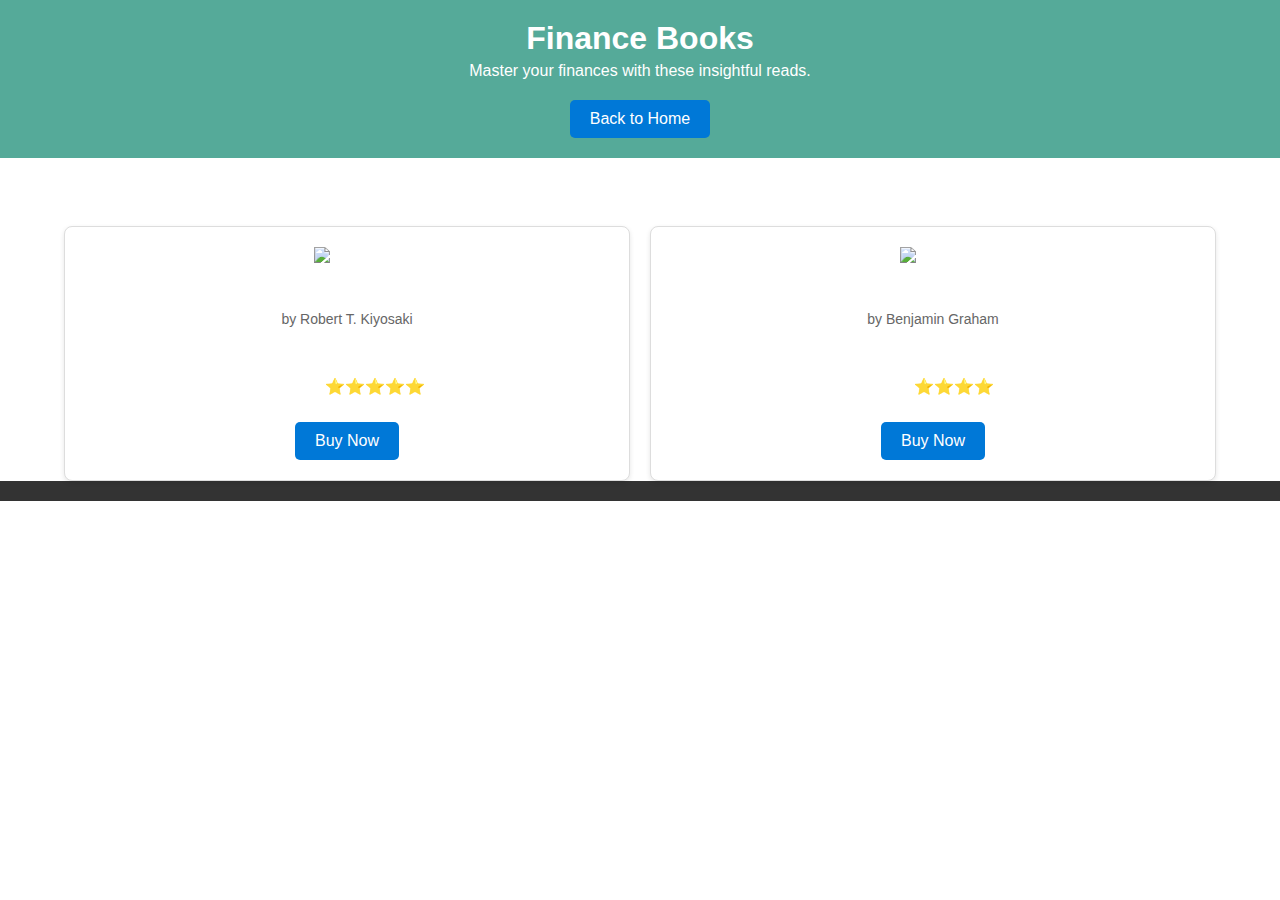
==== finance.html @ 20fa57d8 "added files manually 😖" ====
<!DOCTYPE html>
<html lang="en">
<head>
  <meta charset="UTF-8">
  <meta name="viewport" content="width=device-width, initial-scale=1.0">
  <title>Finance Books</title>
  <link rel="stylesheet" href="styles.css">
</head>
<body>
  <header class="header">
    <div class="container">
      <h1>Finance Books</h1>
      <p>Master your finances with these insightful reads.</p>
      <a href="index.html" class="btn">Back to Home</a>
    </div>
  </header>

  <main class="book-section">
    <div class="container">
      <h2>Top Picks</h2>
      <div class="book-grid">
        <div class="book-card">
          <img src="https://via.placeholder.com/150" alt="Book 1">
          <h3>Rich Dad Poor Dad</h3>
          <p class="author">by Robert T. Kiyosaki</p>
          <p class="review">Learn financial independence and smart investments...</p>
          <p class="rating">Rating: ⭐⭐⭐⭐⭐</p>
          <a href="https://www.amazon.com" target="_blank" class="btn">Buy Now</a>
        </div>
        <div class="book-card">
          <img src="https://via.placeholder.com/150" alt="Book 2">
          <h3>The Intelligent Investor</h3>
          <p class="author">by Benjamin Graham</p>
          <p class="review">A classic guide to value investing...</p>
          <p class="rating">Rating: ⭐⭐⭐⭐☆</p>
          <a href="https://www.amazon.com" target="_blank" class="btn">Buy Now</a>
        </div>
      </div>
    </div>
  </main>

  <footer class="footer">
   
  </footer>
</body>
</html>
---- styles.css ----
/* General Styles */
body {
  font-family: 'Arial', sans-serif;
  margin: 0;
  padding: 0;
  background-color: #f9f9f9;
  color: #333;
  background: url('#') no-repeat center center fixed;
  background-size: cover; /* Ensures the image covers the whole background */
  margin: 0;
  padding: 0;
  font-family: 'Arial', sans-serif;
  color: #fff; /* Text color for contrast */
  
}

.container {
  width: 90%;
  max-width: 1200px;
  margin: 0 auto;
}

/* Header */
.header {
  background-color: #5a9;
  color: #fff;
  text-align: center;
  padding: 20px 0;
}

.header h1 {
  margin: 0;
}

.header p {
  margin: 5px 0 20px;
}

.btn {
  display: inline-block;
  padding: 10px 20px;
  background-color: #0078d7;
  color: #fff;
  text-decoration: none;
  border-radius: 5px;
  transition: background-color 0.3s ease;
}

.btn:hover {
  background-color: #0056a6;
}

/* Categories */
.categories h2 {
  text-align: center;
  margin-bottom: 20px;
}

.category-grid {
  display: grid;
  grid-template-columns: repeat(auto-fit, minmax(200px, 1fr));
  gap: 20px;
}

.category-card {
  display: block;
  background-color: #fff;
  border: 1px solid #ddd;
  border-radius: 8px;
  text-align: center;
  padding: 20px;
  text-decoration: none;
  color: #333;
  box-shadow: 0 2px 5px rgba(0, 0, 0, 0.1);
}

.category-card:hover {
  background-color: #0078d7;
  color: #fff;
}

/* Books Section */
.book-section h2 {
  text-align: center;
  margin-bottom: 20px;
}

.book-grid {
  display: grid;
  grid-template-columns: repeat(auto-fit, minmax(250px, 1fr));
  gap: 20px;
}

.book-card {
  background-color: #fff;
  border: 1px solid #ddd;
  border-radius: 8px;
  padding: 20px;
  text-align: center;
  box-shadow: 0 2px 5px rgba(0, 0, 0, 0.1);
}

.book-card img {
  max-width: 100%;
  height: auto;
}

.book-card h3 {
  margin: 10px 0;
}

.book-card .author {
  font-size: 14px;
  color: #666;
}

.book-card .btn {
  margin-top: 10px;
}

/* Footer */
.footer {
  background-color: #333;
  color: #fff;
  text-align: center;
  padding: 10px 0;
}
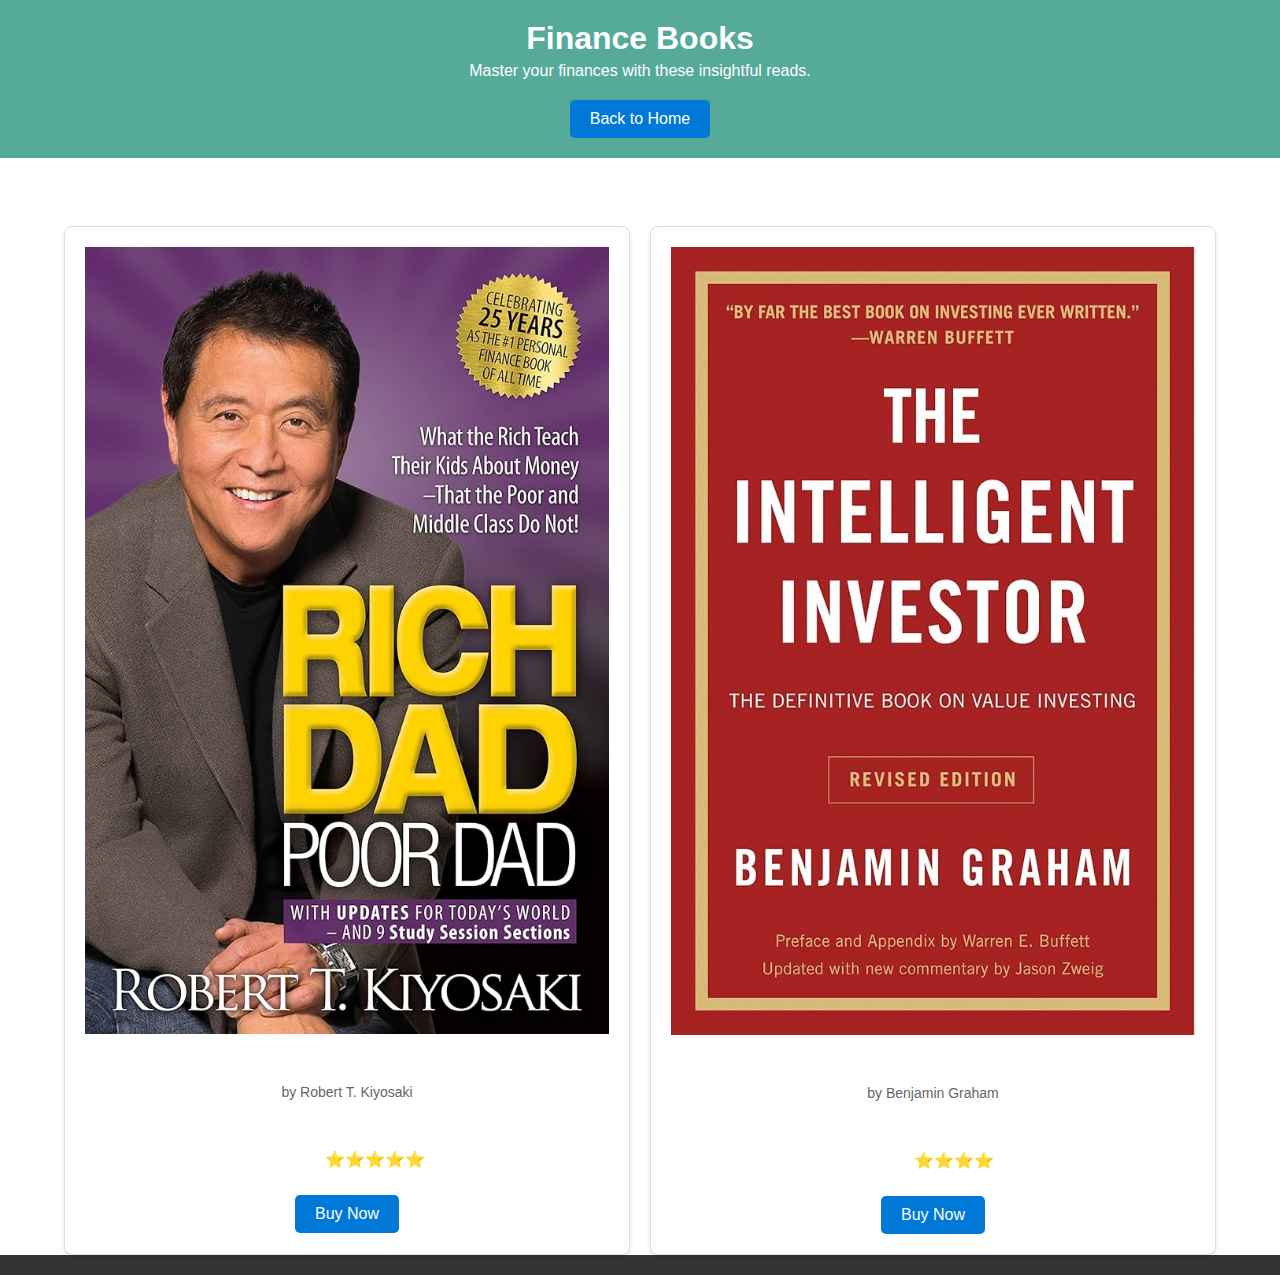
==== commit c918b3a7: "Update finance.html" ====
--- a/finance.html
+++ b/finance.html
@@ -20,7 +20,7 @@
       <h2>Top Picks</h2>
       <div class="book-grid">
         <div class="book-card">
-          <img src="https://via.placeholder.com/150" alt="Book 1">
+          <img src="richpoor.png" alt="Book 1">
           <h3>Rich Dad Poor Dad</h3>
           <p class="author">by Robert T. Kiyosaki</p>
           <p class="review">Learn financial independence and smart investments...</p>
@@ -28,7 +28,7 @@
           <a href="https://www.amazon.com" target="_blank" class="btn">Buy Now</a>
         </div>
         <div class="book-card">
-          <img src="https://via.placeholder.com/150" alt="Book 2">
+          <img src="intelligentinvestor.png" alt="Book 2">
           <h3>The Intelligent Investor</h3>
           <p class="author">by Benjamin Graham</p>
           <p class="review">A classic guide to value investing...</p>
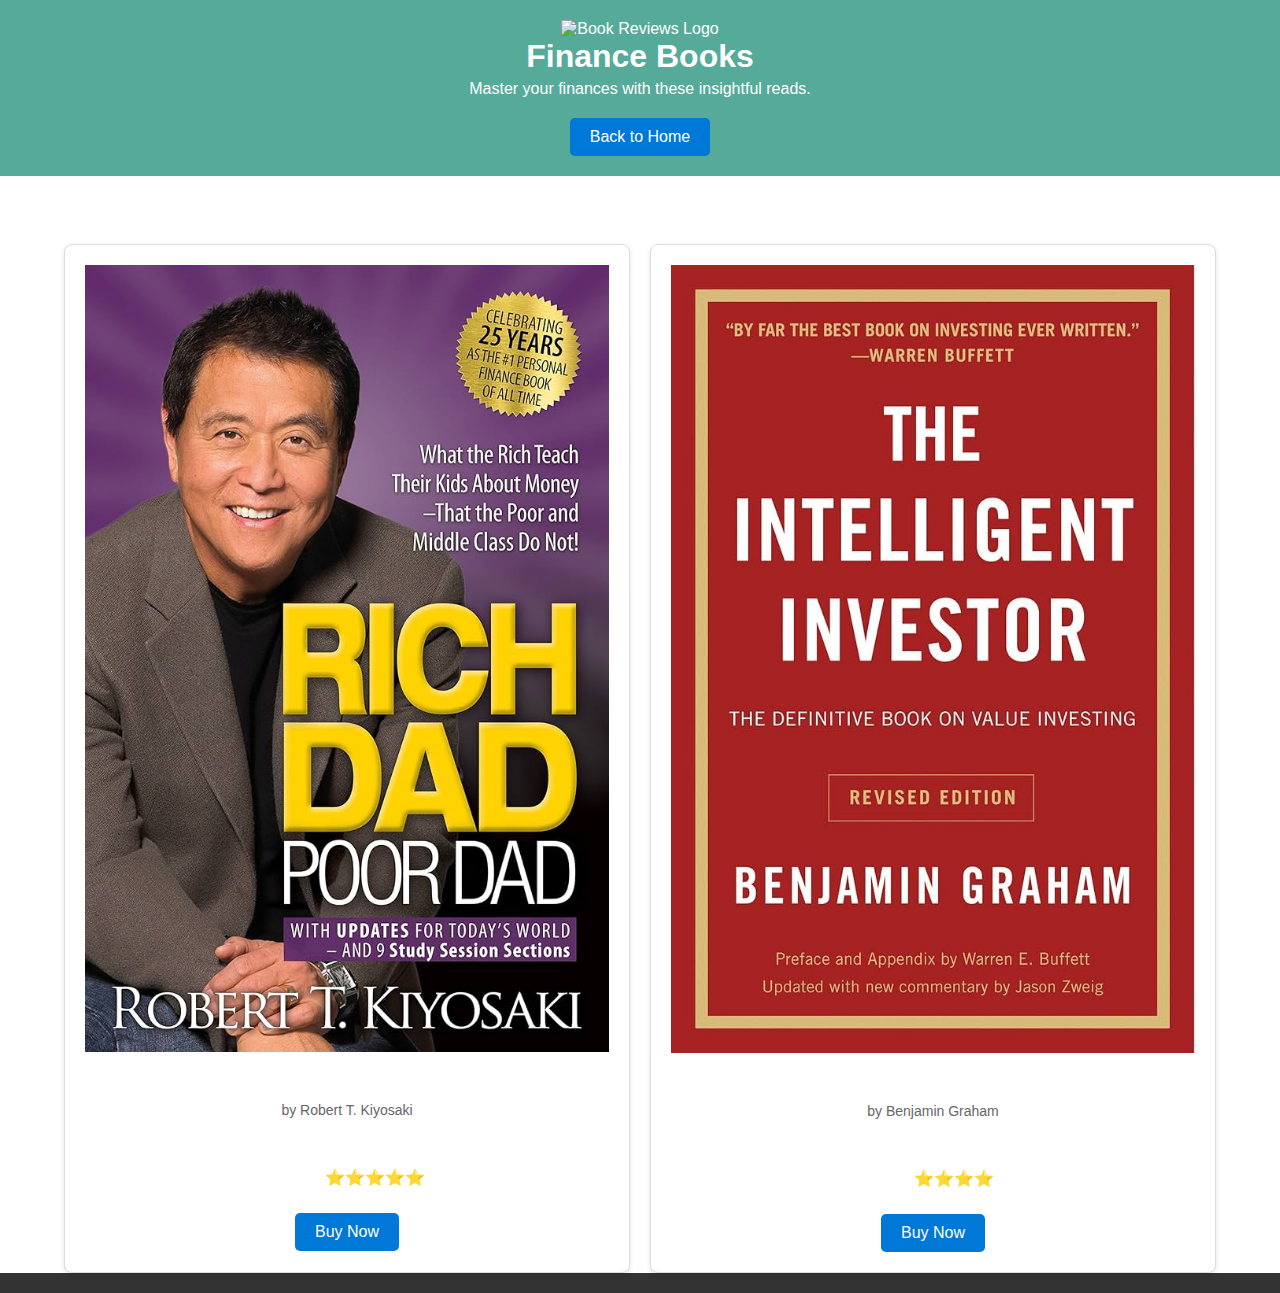
==== commit 3f9c5413: "Update finance.html" ====
--- a/finance.html
+++ b/finance.html
@@ -8,7 +8,9 @@
 </head>
 <body>
   <header class="header">
+    
     <div class="container">
+      <img src="logo.png" alt="Book Reviews Logo" class="logo">
       <h1>Finance Books</h1>
       <p>Master your finances with these insightful reads.</p>
       <a href="index.html" class="btn">Back to Home</a>
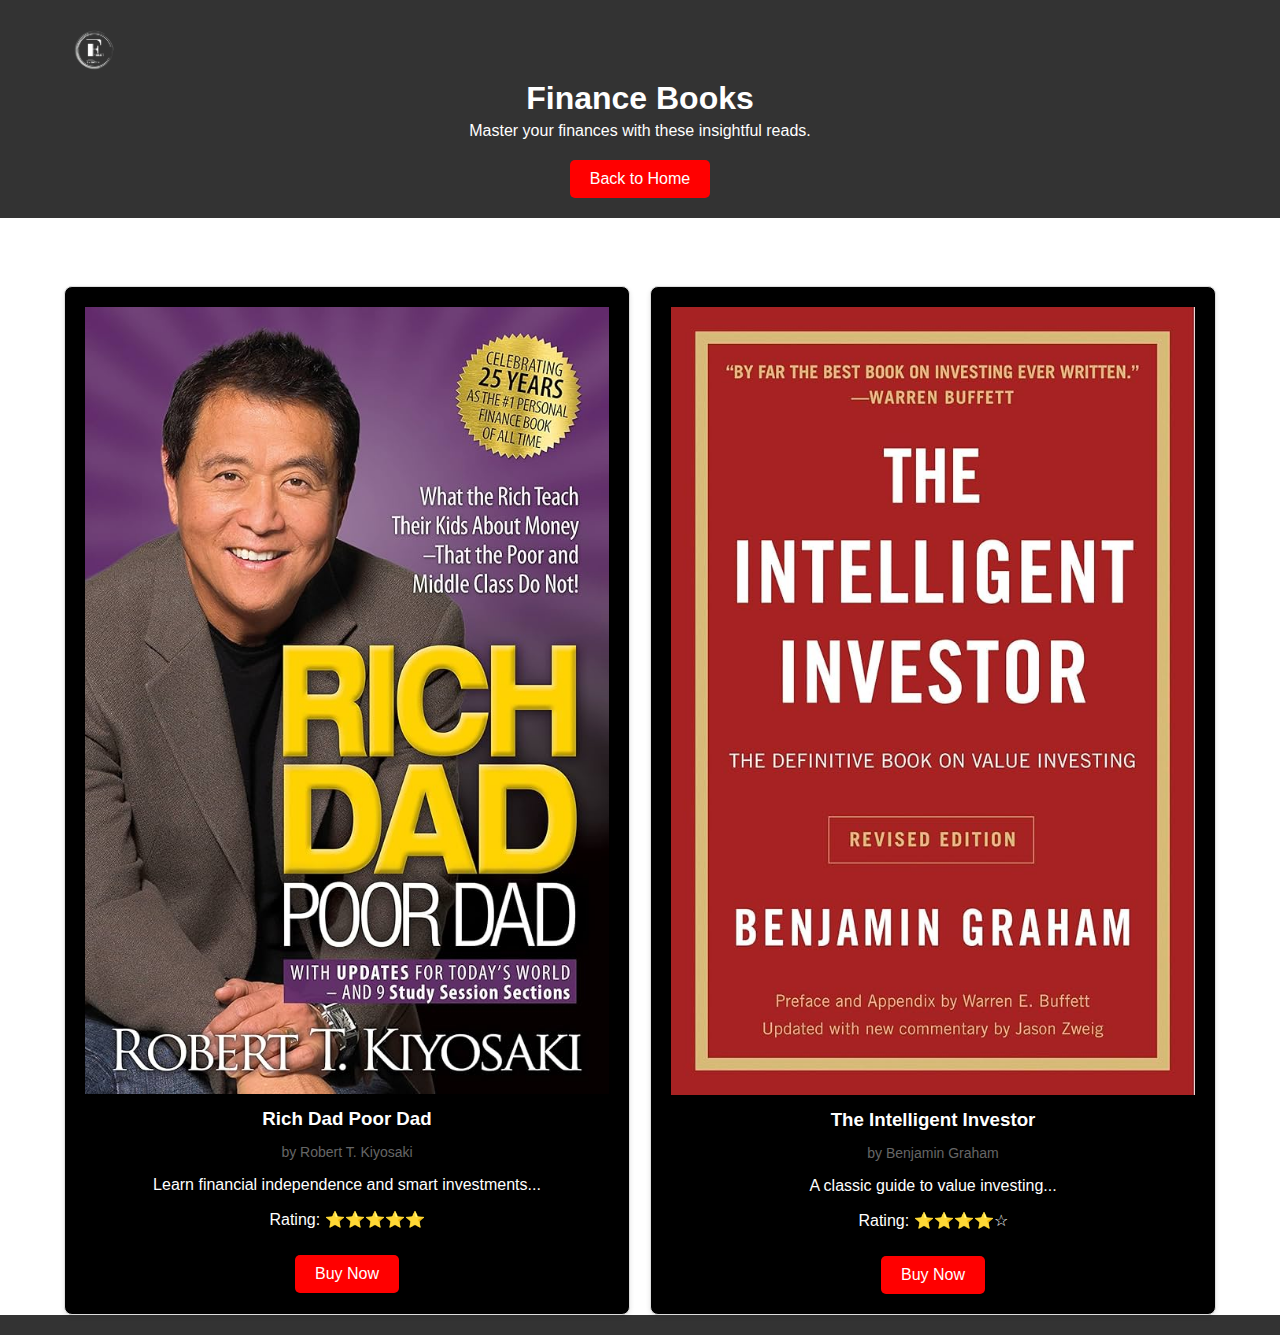
==== commit f6f51241: "Update finance.html" ====
--- a/finance.html
+++ b/finance.html
@@ -27,7 +27,7 @@
           <p class="author">by Robert T. Kiyosaki</p>
           <p class="review">Learn financial independence and smart investments...</p>
           <p class="rating">Rating: ⭐⭐⭐⭐⭐</p>
-          <a href="https://www.amazon.com" target="_blank" class="btn">Buy Now</a>
+          <a href="https://amzn.to/3B8lk24" target="_blank" class="btn">Buy Now</a>
         </div>
         <div class="book-card">
           <img src="intelligentinvestor.png" alt="Book 2">
@@ -35,7 +35,7 @@
           <p class="author">by Benjamin Graham</p>
           <p class="review">A classic guide to value investing...</p>
           <p class="rating">Rating: ⭐⭐⭐⭐☆</p>
-          <a href="https://www.amazon.com" target="_blank" class="btn">Buy Now</a>
+          <a href="https://amzn.to/4fR1G9Q" target="_blank" class="btn">Buy Now</a>
         </div>
       </div>
     </div>
--- a/styles.css
+++ b/styles.css
@@ -3,16 +3,31 @@
   font-family: 'Arial', sans-serif;
   margin: 0;
   padding: 0;
-  background-color: #f9f9f9;
+  background-color: #ffffff;
   color: #333;
-  background: url('#') no-repeat center center fixed;
-  background-size: cover; /* Ensures the image covers the whole background */
+  background: url('background.png') no-repeat center center fixed;
+  background-size: cover; 
   margin: 0;
   padding: 0;
   font-family: 'Arial', sans-serif;
-  color: #fff; /* Text color for contrast */
+  color: #fff; 
   
 }
+
+.header-content {
+  display: flex;
+  align-items: center;
+  gap: 20px;
+}
+
+
+.logo {
+  width: 60px; 
+  height: auto;
+  display: block;
+}
+
+
 
 .container {
   width: 90%;
@@ -20,13 +35,14 @@
   margin: 0 auto;
 }
 
-/* Header */
+
 .header {
-  background-color: #5a9;
+  background-color: rgba(0, 0, 0, 0.8); 
   color: #fff;
   text-align: center;
   padding: 20px 0;
 }
+
 
 .header h1 {
   margin: 0;
@@ -39,7 +55,7 @@
 .btn {
   display: inline-block;
   padding: 10px 20px;
-  background-color: #0078d7;
+  background-color: #ff0000;
   color: #fff;
   text-decoration: none;
   border-radius: 5px;
@@ -47,7 +63,7 @@
 }
 
 .btn:hover {
-  background-color: #0056a6;
+  background-color: #890d0d;
 }
 
 /* Categories */
@@ -64,20 +80,45 @@
 
 .category-card {
   display: block;
-  background-color: #fff;
-  border: 1px solid #ddd;
+  position: relative; /* To position the pseudo-element */
+  background-color: transparent; /* Set transparent background */
+  border: 2px solid #000000; /* Retain border for visibility */
   border-radius: 8px;
   text-align: center;
   padding: 20px;
   text-decoration: none;
-  color: #333;
+  color: #cacaca;
   box-shadow: 0 2px 5px rgba(0, 0, 0, 0.1);
+  overflow: hidden; /* Ensure the pseudo-element stays within the button */
+  transition: background-color 0.3s ease, color 0.3s ease; /* Smooth hover transition */
+}
+
+.category-card::before {
+  content: ''; /* Add an empty content for the pseudo-element */
+  position: absolute;
+  top: 0;
+  left: 0;
+  width: 100%;
+  height: 100%;
+  background-color: rgba(0, 0, 0, 0.5); /* Black layer with transparency */
+  z-index: 0; /* Place the layer below the text */
+  transition: background-color 0.3s ease; /* Smooth transition on hover */
+}
+
+.category-card:hover::before {
+  background-color: rgba(0, 0, 0, 0.8); /* Darker layer on hover */
 }
 
 .category-card:hover {
-  background-color: #0078d7;
-  color: #fff;
+  color: #fff; /* Change text color for better contrast */
 }
+
+.category-card * {
+  position: relative;
+  z-index: 1; /* Ensure content stays above the black layer */
+}
+
+
 
 /* Books Section */
 .book-section h2 {
@@ -92,7 +133,7 @@
 }
 
 .book-card {
-  background-color: #fff;
+  background-color: #000000;
   border: 1px solid #ddd;
   border-radius: 8px;
   padding: 20px;
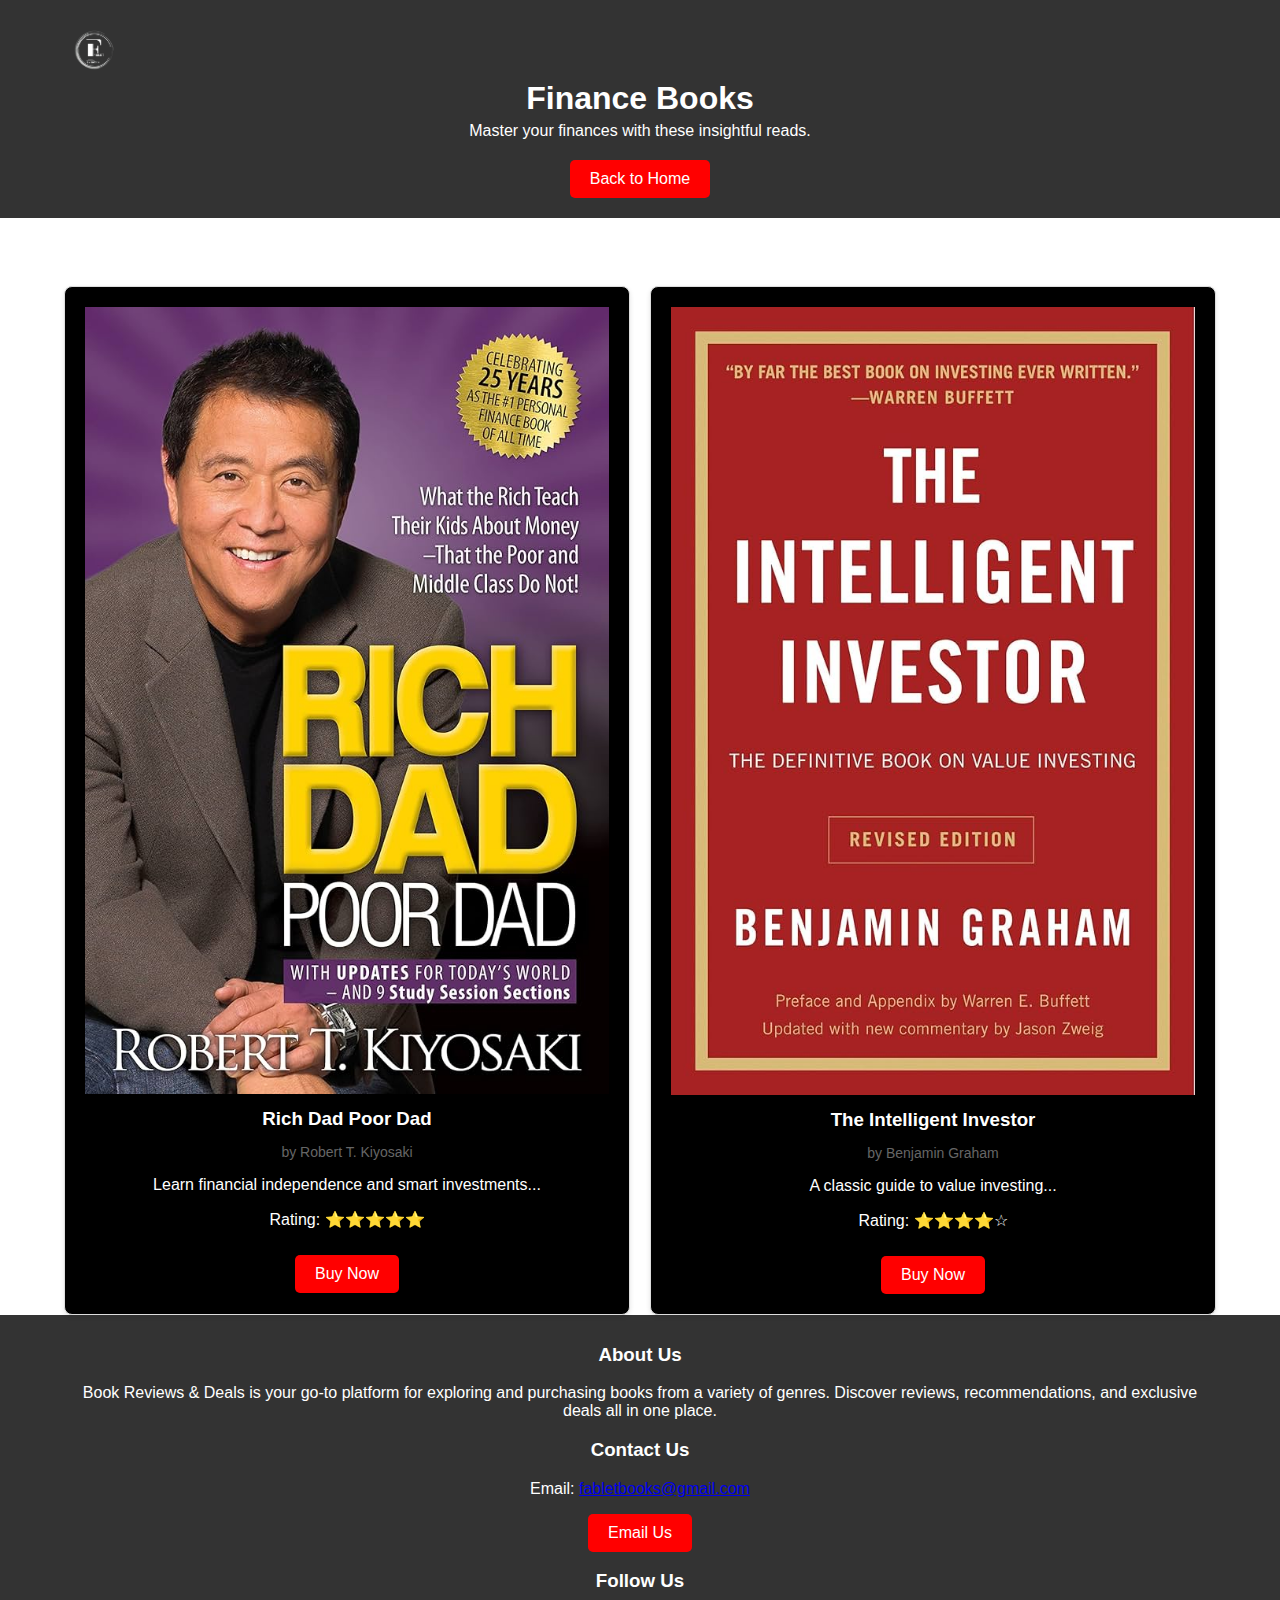
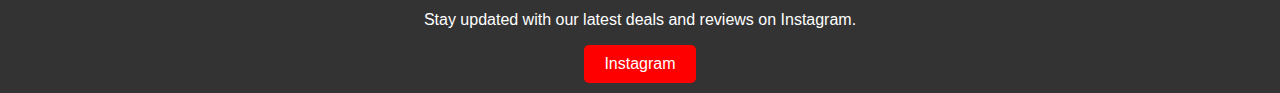
==== commit db4146a1: "Update finance.html" ====
--- a/finance.html
+++ b/finance.html
@@ -42,7 +42,29 @@
   </main>
 
   <footer class="footer">
-   
+    <div class="container">
+      <div class="footer-content">
+        <!-- About Us Column -->
+        <div class="about-section">
+          <h3>About Us</h3>
+          <p>Book Reviews & Deals is your go-to platform for exploring and purchasing books from a variety of genres. Discover reviews, recommendations, and exclusive deals all in one place.</p>
+        </div>
+        
+        <!-- Contact Us Column -->
+        <div class="contact-section">
+          <h3>Contact Us</h3>
+          <p>Email: <a href="mailto:fabletbooks@gmail.com">fabletbooks@gmail.com</a></p>
+          <a href="mailto:fabletbooks@gmail.com" class="btn">Email Us</a>
+        </div>
+        
+        <!-- Instagram Column -->
+        <div class="social-media-section">
+          <h3>Follow Us</h3>
+          <p>Stay updated with our latest deals and reviews on Instagram.</p>
+          <a href="https://www.instagram.com/fablet_review/" target="_blank" class="btn">Instagram</a>
+        </div>
+      </div>
+    </div>
   </footer>
 </body>
 </html>
